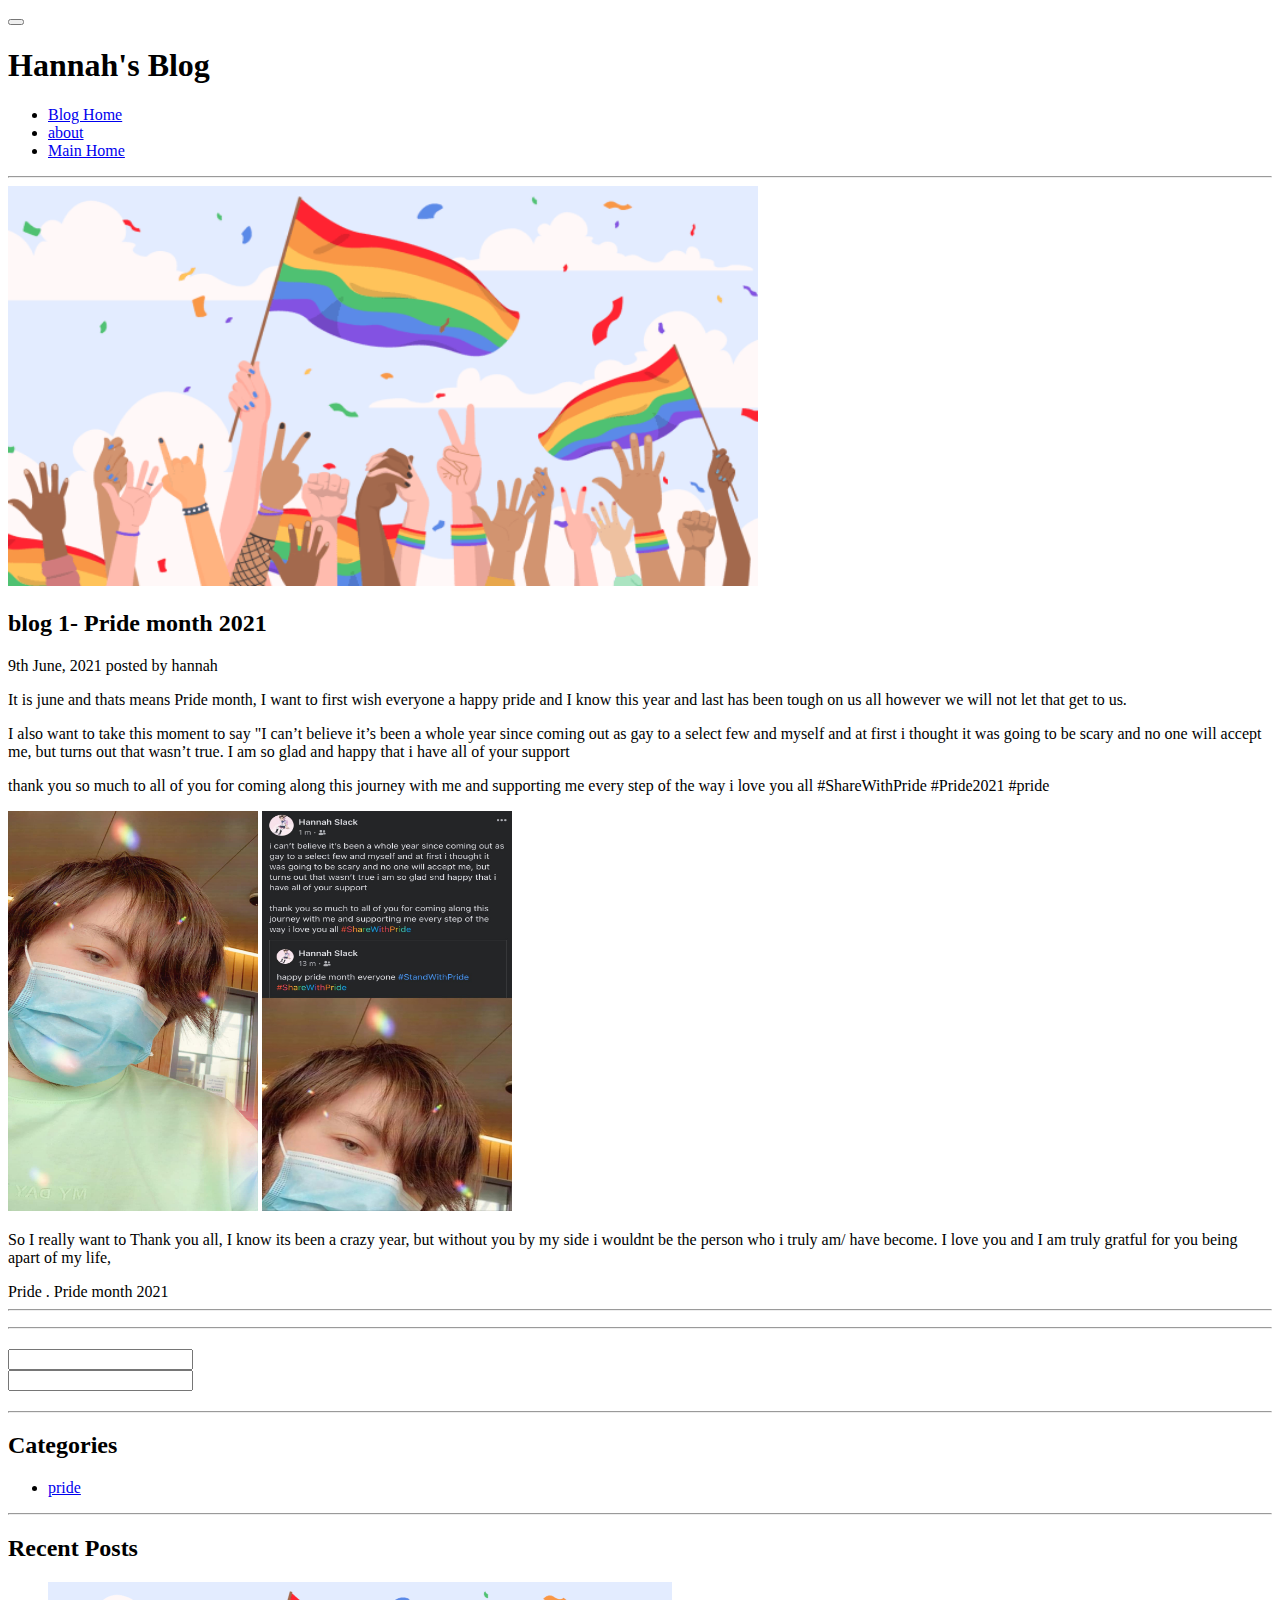
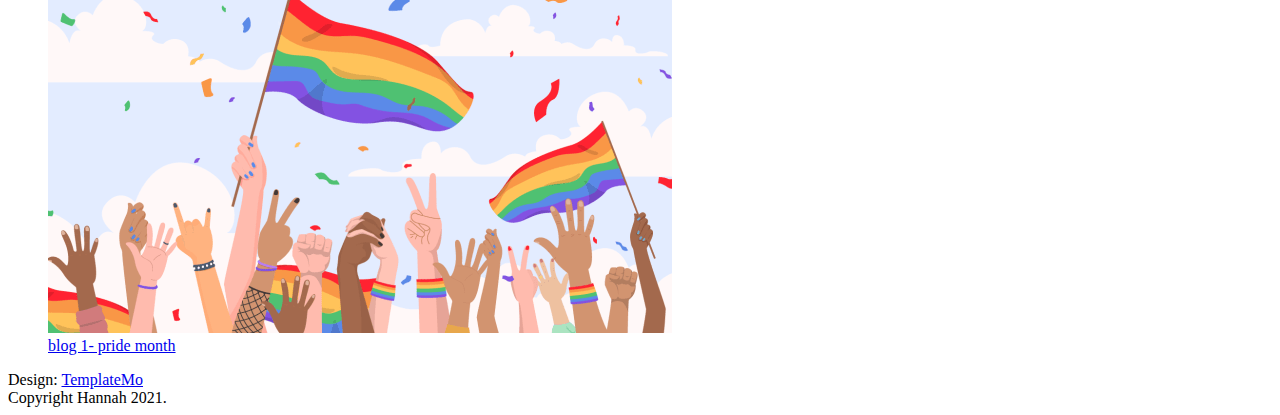
==== post/21/06/09_06_21_pride.html @ 12238849 "updated title tag" ====
<!DOCTYPE html>
<html lang="en">
<head>
	<meta charset="UTF-8">
	<meta name="viewport" content="width=device-width, initial-scale=1.0">
	<title>Hannah's Blog</title>
	<link rel="stylesheet" href="fontawesome/css/all.min.css"> <!-- https://fontawesome.com/ -->
	<link href="https://fonts.googleapis.com/css2?family=Source+Sans+Pro&display=swap" rel="stylesheet"> <!-- https://fonts.google.com/ -->
    <link href="../../../css/bootstrap.min.css" rel="stylesheet">
    <link href="../../../css/hannah_blog.css" rel="stylesheet">

</head>
<body>
	<header class="tm-header" id="tm-header">
        <div class="tm-header-wrapper">
            <button class="navbar-toggler" type="button" aria-label="Toggle navigation">
                <i class="fas fa-bars"></i>
            </button>
            <div class="tm-site-header">            
                <h1 class="text-center">Hannah's Blog</h1>
            </div>
            <nav class="tm-nav" id="tm-nav">            
                <ul>
                    <li class="tm-nav-item"><a href="../../../index.html" class="tm-nav-link">
                        <i class="fas fa-home"></i>
                        Blog Home
                    </a></li>
                    <li class="tm-nav-item"><a href="#" class="tm-nav-link">
                        <i class="fas fa-users"></i>
                        about
                    </a></li>
                    <li class="tm-nav-item"><a href="https://new.hannahcodes.co.uk/" class="tm-nav-link">
                        <i class="fas fa-home"></i>
                        Main Home
                    </a></li>
                </ul>
            </nav>
        
        </div>
    </header>
        <main class="tm-main">
           
            <div class="row tm-row">
                <div class="col-12">
                    <hr class="tm-hr-primary tm-mb-55">
                    
                    
                    <img src="/assets/images/blog_img/pride.png" alt="Image"width="750" height="400" class="tm-mb-40">
                </div>
            </div>
            <div class="row tm-row">
                <div class="col-lg-8 tm-post-col">
                    <div class="tm-post-full">                    
                        <div class="mb-4">
                            <h2 class="pt-2 tm-color-primary tm-post-title">blog 1- Pride month 2021</h2>
                            <p class="tm-mb-40">9th June, 2021 posted by hannah</p>
                            <p>
                                It is june and thats means Pride month, I want to first wish everyone a happy pride and 
                                 I know this year and last has been tough on us all however we will not let that get to us. </p>
                            <p>
                                I also want to take this moment to say "I can’t believe it’s been a whole year since coming out as gay to a select few and myself and at first i thought it was going to be scary and no one will accept me, but turns out that wasn’t true. I am so glad and happy that i have all of your support
                            </p>
                            <p>
                                thank you so much to all of you for coming along this journey with me and supporting me every step of the way i love you all #ShareWithPride #Pride2021 #pride
                            </p>

                            <img src="/assets/images/blog_img/me.jpg" alt="Image"width="250" height="400" class="tm-mb-40">
                            <img src="/assets/images/blog_img/IMG_3665.jpeg" alt="Image"width="250" height="400" class="tm-mb-40">
                            <p>
                                So I really want to Thank you all, I know its been a crazy year, but without you by my side i wouldnt be the person who i truly am/ have become.

                                I love you and I am truly gratful for you being apart of my life,
                            </p>
                            <span class="d-block text-right tm-color-primary">Pride . Pride month 2021</span>
                        </div>
                        
                        <!-- Comments -->
                            <hr class="tm-hr-primary tm-mb-45">
                            <div class="tm-comment tm-mb-45">
                                <figure class="tm-comment-figure">
                                
                                </figure>
                                <div>
                                    </p>
                                    <div class="d-flex justify-content-between">
                                        
                                    </div>                                                 
                                </div>                                
                            </div>
                            <div class="tm-comment-reply tm-mb-45">
                                <hr>
                                <div class="tm-comment">
                                    
                                </div>                                
                                
                            </div>
                            <form action="" class="mb-5 tm-comment-form">
                                <h2 class="tm-color-primary tm-post-title mb-4"></h2>
                                <div class="mb-4">
                                    <input class="form-control" name="name" type="text">
                                </div>
                                <div class="mb-4">
                                    <input class="form-control" name="email" type="text">
                                </div><div>
                            <h2
                                <div class="mb-4">
                        </div>
                    </div>
                </div>
                <aside class="col-lg-4 tm-aside-col">
                    <div class="tm-post-sidebar">
                        <hr class="mb-3 tm-hr-primary">
                        <h2 class="mb-4 tm-post-title tm-color-primary">Categories</h2>
                        <ul class="tm-mb-75 pl-5 tm-category-list">
                            <li><a href="#" class="tm-color-primary">pride</a></li>
                        </ul>
                        <hr class="mb-3 tm-hr-primary">
                        <h2 class="tm-mb-40 tm-post-title tm-color-primary">Recent Posts</h2>
                        <a href="#" class="d-block tm-mb-40">
                            <figure>
                                <img src="../../../assets/images/blog_img/pride.png" alt="Image" class="mb-3 img-fluid">
                                <figcaption class="tm-color-primary">blog 1- pride month</figcaption>
                            </figure>
                        </a>
                        <a href="#" class="d-block tm-mb-40">
                            
                        </a>
                        <a href="#" class="d-block tm-mb-40">
                           
                        </a>
                    </div>                    
                </aside>
            </div>
            <footer class="row tm-row">
                <div class="col-md-6 col-12 tm-color-gray">
                    Design: <a rel="nofollow" target="_parent" href="https://templatemo.com" class="tm-external-link">TemplateMo</a>
                </div>
                <div class="col-md-6 col-12 tm-color-gray tm-copyright">
                    Copyright Hannah 2021.
                </div>
            </footer>
        </main>
    </div>
    <script src="js/jquery.min.js"></script>
    <script src="js/templatemo-script.js"></script>
</body>
</html>
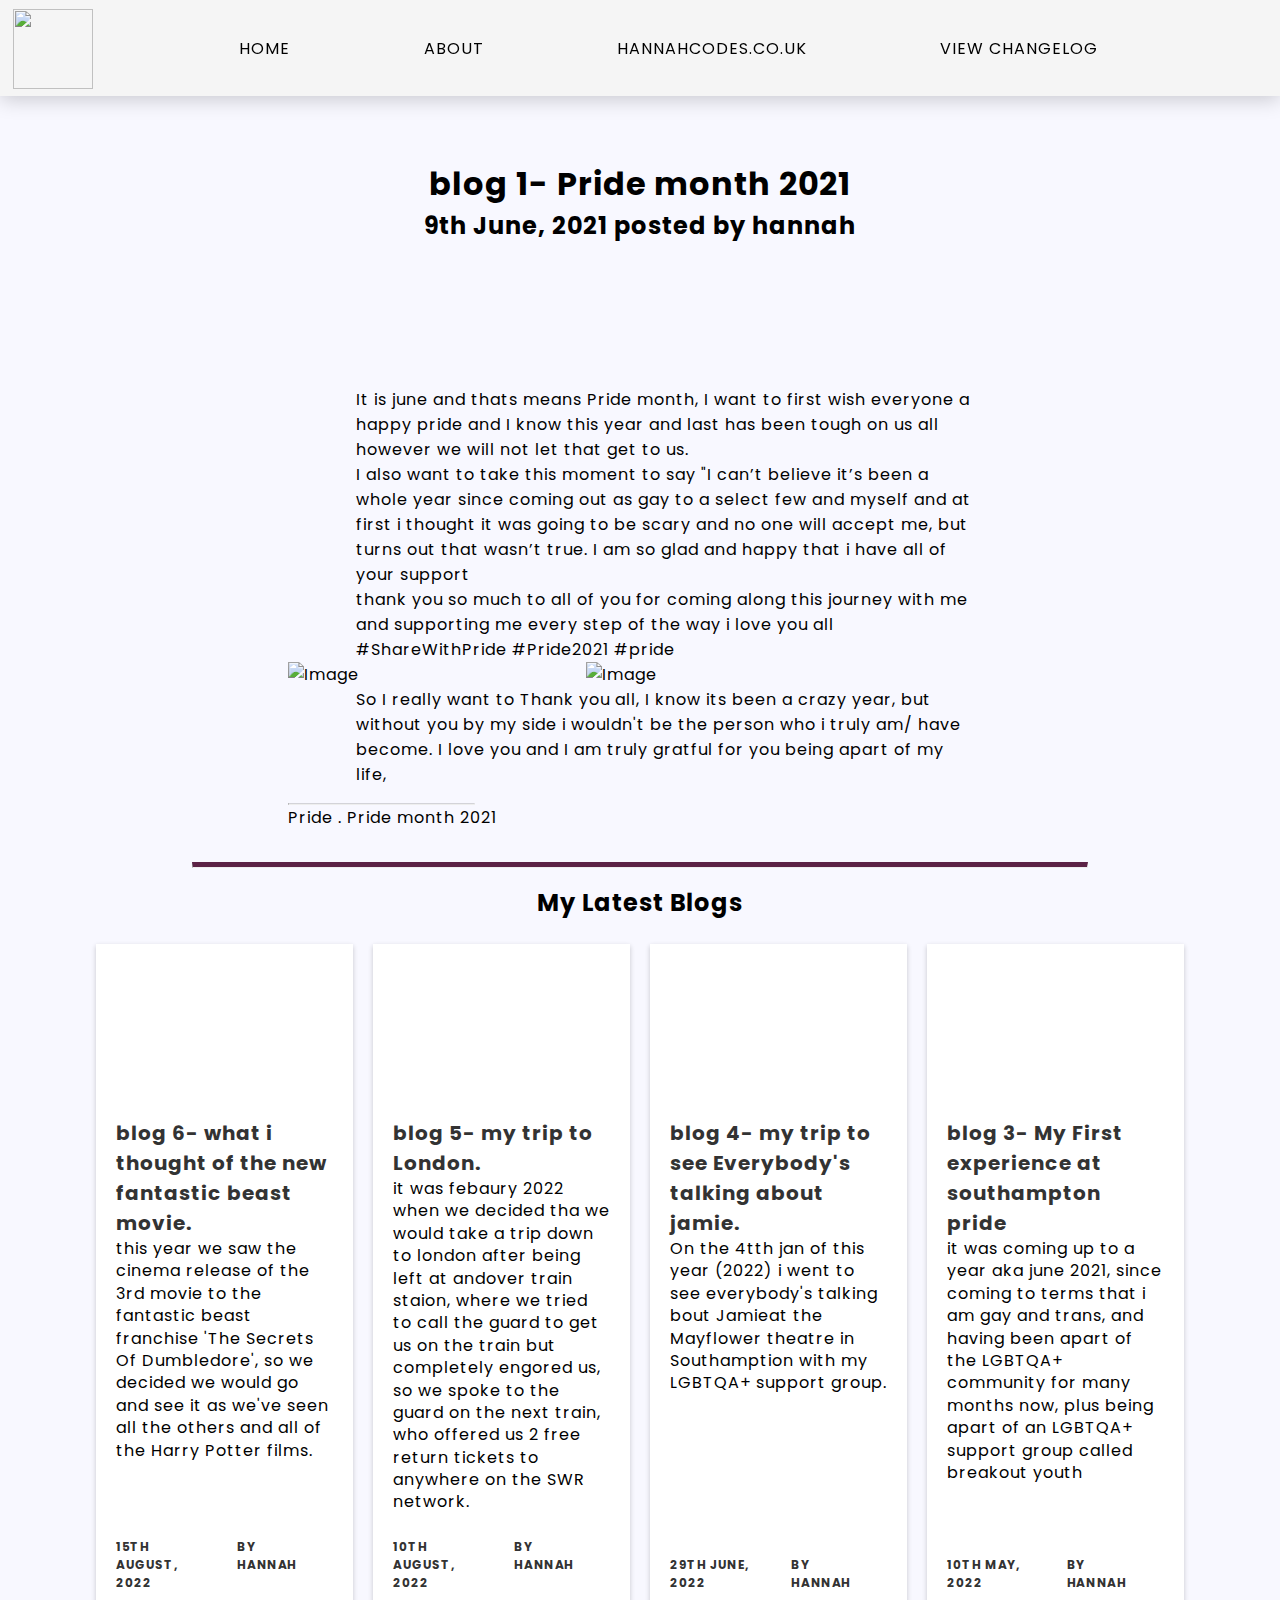
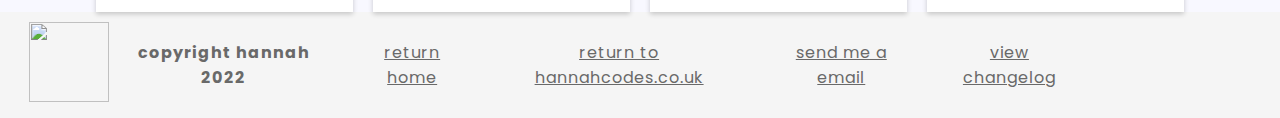
==== commit 2ed120de: "updated some header code on bloga pages/post" ====
--- a/post/21/06/09_06_21_pride.html
+++ b/post/21/06/09_06_21_pride.html
@@ -2,146 +2,151 @@
 <html lang="en">
 <head>
 	<meta charset="UTF-8">
+    <meta name="twitter:card" content="summary">
+    <meta property="og:title" content="Hannah's Blog: blog 1- Pride month 2021">
+    <meta property="og:description" content="  It is june and thats means Pride month, I want to first wish everyone a happy pride and 
+    I know this year and last has been tough on us all however we will not let that get to us. ">
+    <meta property="og:image" content="https://blog.hannahcodes.co.uk/assets/images/blogs/pride.png">
+    <meta property="og:url" content="https://blog.hannahcodes.co.uk/post/21/06/09_06_21_pride.html">
 	<meta name="viewport" content="width=device-width, initial-scale=1.0">
-	<title>Hannah's Blog</title>
-	<link rel="stylesheet" href="fontawesome/css/all.min.css"> <!-- https://fontawesome.com/ -->
-	<link href="https://fonts.googleapis.com/css2?family=Source+Sans+Pro&display=swap" rel="stylesheet"> <!-- https://fonts.google.com/ -->
-    <link href="../../../css/bootstrap.min.css" rel="stylesheet">
-    <link href="../../../css/hannah_blog.css" rel="stylesheet">
+	<title>Hannah's Blog: blog 1- Pride month 2021</title>
+	<link rel="stylesheet" href="/assets/fontawesome/css/all.min.css"> <!-- https://fontawesome.com/ -->
+	<link href="https://fonts.googleapis.com/css2?family=Poppins:wght@400;600;700&display=swap" 
+rel="stylesheet">
+<!--<link href="/assets/css/bootstrap.min.css" rel="stylesheet"> -->
+<link href="/assets/css/main.css" rel="stylesheet">
+    <link rel="icon" href="/assets/images/home_pics/hc-with-bg-v2.ico" />
 
 </head>
 <body>
-	<header class="tm-header" id="tm-header">
-        <div class="tm-header-wrapper">
-            <button class="navbar-toggler" type="button" aria-label="Toggle navigation">
-                <i class="fas fa-bars"></i>
-            </button>
-            <div class="tm-site-header">            
-                <h1 class="text-center">Hannah's Blog</h1>
-            </div>
-            <nav class="tm-nav" id="tm-nav">            
-                <ul>
-                    <li class="tm-nav-item"><a href="../../../index.html" class="tm-nav-link">
-                        <i class="fas fa-home"></i>
-                        Blog Home
-                    </a></li>
-                    <li class="tm-nav-item"><a href="#" class="tm-nav-link">
-                        <i class="fas fa-users"></i>
-                        about
-                    </a></li>
-                    <li class="tm-nav-item"><a href="https://new.hannahcodes.co.uk/" class="tm-nav-link">
-                        <i class="fas fa-home"></i>
-                        Main Home
-                    </a></li>
-                </ul>
-            </nav>
-        
-        </div>
-    </header>
-        <main class="tm-main">
-           
-            <div class="row tm-row">
-                <div class="col-12">
-                    <hr class="tm-hr-primary tm-mb-55">
-                    
-                    
-                    <img src="/assets/images/blog_img/pride.png" alt="Image"width="750" height="400" class="tm-mb-40">
-                </div>
-            </div>
-            <div class="row tm-row">
-                <div class="col-lg-8 tm-post-col">
-                    <div class="tm-post-full">                    
-                        <div class="mb-4">
-                            <h2 class="pt-2 tm-color-primary tm-post-title">blog 1- Pride month 2021</h2>
-                            <p class="tm-mb-40">9th June, 2021 posted by hannah</p>
-                            <p>
+    <nav>
+        <div class="logo">
+          <picture>
+            <source srcset="/assets/images/home_pics/hc-without-bg-v2.PNG" media="(prefers-color-scheme: dark)">
+            <img src="/assets/images/home_pics/light-hc-without-bg-v2.png">
+          </picture>
+      </div>
+          <div class="hamburger">
+              <div class="line1"></div>
+              <div class="line2"></div>
+              <div class="line3"></div>
+          </div>
+          <ul class="nav-links">
+            <li><a href="/index.html">Home</a></li>
+            <li><a href="#">About</a></li>
+          <li><a href="https://hannahcodes.co.uk">hannahcodes.co.uk</a></li>
+            <li><a href="https://changelog.hannahcodes.co.uk/hannahcodes/blogs/changelog.html">view changelog</a></li>
+          </ul>
+      </nav>
+      <img
+      class="blog_bg"
+       alt=""
+       src="/assets/images/blogs/pride.png"
+        draggable="false"
+        />
+          <h1 class="blog_h1"> blog 1- Pride month 2021</h1>
+          <h2 class="blog_welcome_text"> 9th June, 2021 posted by hannah</h2>
+        <main class="blog_post_main">
+                            <p class="blog_post_p">
                                 It is june and thats means Pride month, I want to first wish everyone a happy pride and 
                                  I know this year and last has been tough on us all however we will not let that get to us. </p>
-                            <p>
+                            <p class="blog_post_p">
                                 I also want to take this moment to say "I can’t believe it’s been a whole year since coming out as gay to a select few and myself and at first i thought it was going to be scary and no one will accept me, but turns out that wasn’t true. I am so glad and happy that i have all of your support
                             </p>
-                            <p>
+                            <p class="blog_post_p">
                                 thank you so much to all of you for coming along this journey with me and supporting me every step of the way i love you all #ShareWithPride #Pride2021 #pride
                             </p>
-
-                            <img src="/assets/images/blog_img/me.jpg" alt="Image"width="250" height="400" class="tm-mb-40">
-                            <img src="/assets/images/blog_img/IMG_3665.jpeg" alt="Image"width="250" height="400" class="tm-mb-40">
-                            <p>
-                                So I really want to Thank you all, I know its been a crazy year, but without you by my side i wouldnt be the person who i truly am/ have become.
+                            <div class="blog_post_img_placement">
+                            <img src="/assets/images/blogs/me.jpg" alt="Image" class="blog_post_img">
+                            <img src="/assets/images/blogs/IMG_3665.jpeg" alt="Image"class="blog_post_img">
+                            </div>
+                            <p class="blog_post_p">
+                                So I really want to Thank you all, I know its been a crazy year, but without you by my side i wouldn't be the person who i truly am/ have become.
 
                                 I love you and I am truly gratful for you being apart of my life,
                             </p>
-                            <span class="d-block text-right tm-color-primary">Pride . Pride month 2021</span>
-                        </div>
-                        
-                        <!-- Comments -->
-                            <hr class="tm-hr-primary tm-mb-45">
-                            <div class="tm-comment tm-mb-45">
-                                <figure class="tm-comment-figure">
-                                
-                                </figure>
-                                <div>
-                                    </p>
-                                    <div class="d-flex justify-content-between">
-                                        
-                                    </div>                                                 
-                                </div>                                
-                            </div>
-                            <div class="tm-comment-reply tm-mb-45">
-                                <hr>
-                                <div class="tm-comment">
-                                    
-                                </div>                                
-                                
-                            </div>
-                            <form action="" class="mb-5 tm-comment-form">
-                                <h2 class="tm-color-primary tm-post-title mb-4"></h2>
-                                <div class="mb-4">
-                                    <input class="form-control" name="name" type="text">
-                                </div>
-                                <div class="mb-4">
-                                    <input class="form-control" name="email" type="text">
-                                </div><div>
-                            <h2
-                                <div class="mb-4">
-                        </div>
-                    </div>
-                </div>
-                <aside class="col-lg-4 tm-aside-col">
-                    <div class="tm-post-sidebar">
-                        <hr class="mb-3 tm-hr-primary">
-                        <h2 class="mb-4 tm-post-title tm-color-primary">Categories</h2>
-                        <ul class="tm-mb-75 pl-5 tm-category-list">
-                            <li><a href="#" class="tm-color-primary">pride</a></li>
-                        </ul>
-                        <hr class="mb-3 tm-hr-primary">
-                        <h2 class="tm-mb-40 tm-post-title tm-color-primary">Recent Posts</h2>
-                        <a href="#" class="d-block tm-mb-40">
-                            <figure>
-                                <img src="../../../assets/images/blog_img/pride.png" alt="Image" class="mb-3 img-fluid">
-                                <figcaption class="tm-color-primary">blog 1- pride month</figcaption>
-                            </figure>
-                        </a>
-                        <a href="#" class="d-block tm-mb-40">
                             
-                        </a>
-                        <a href="#" class="d-block tm-mb-40">
-                           
-                        </a>
-                    </div>                    
-                </aside>
+                            <div class="blog_span_hr_border">
+                              <hr class="blog_span_hr">
+                              <span class="blog_color_primary">Pride . Pride month 2021</span>
+                              </div>
+            
+                    
+                
+        </main>
+        <div class="blog_card_bg">
+        <hr class="blog_hr_secondary">
+        <h2 class="h2">My Latest Blogs </h2>
+      <div class="band">
+        <div class="item-7">
+          <a href="/post/22/08/15_08_22_what_i_thought_of_the_new_fantastic_beast_movie.html" class="blog_card">
+            <div class="thumb" style="background-image: url(/assets/images/blogs/fantastic-beast-3-the-secrets-of-dumbledore.jpg);"></div>
+            <article>
+              <h1>blog 6- what i thought of the new fantastic beast movie.</h1>
+              <p>this year we saw the cinema release of the 3rd movie to the fantastic beast franchise 'The Secrets Of Dumbledore', so we decided we would go and see it as we've seen all the others and all of the Harry Potter films.</p>
+              <div class="span_flex">
+              <span>15th august, 2022</span>
+              <span>by hannah</span>
+              </div>
+            </article>
+          </a>
+        </div>
+        <div class="item-7">
+          <a href="/post/22/08/10_08_22_my_trip_to_London.html" class="blog_card">
+            <div class="thumb" style="background-image: url(/assets/images/blogs/IMG_5115.jpeg);"></div>
+            <article>
+              <h1>blog 5- my trip to London.</h1>
+              <p>it was febaury 2022 when we decided tha we would take a  trip down to london after being left at andover train staion, where we tried to call the guard to get us on the train but completely engored us, so we spoke to the guard on the next train, who offered us 2 free return tickets to anywhere on the SWR network.</p>
+              <div class="span_flex">
+              <span>10th august, 2022</span>
+              <span>by hannah</span>
+              </div>
+            </article>
+          </a>
+        </div>
+        <div class="item-5">
+          <a href="/post/22/06/29_06_22_my_trip_to_see__Everybody_s_talking_about_jamie.html" class="blog_card">
+            <div class="thumb" style="background-image: url(/assets/images/blogs/IMG_5014.JPG);"></div>
+            <article>
+                <h1>blog 4- my trip to see Everybody's talking about jamie.</h1>
+                <p> On the 4tth jan of this year (2022) i went to see everybody's talking bout Jamieat the Mayflower theatre in Southamption with my LGBTQA+ support group. </p>
+                <div class="span_flex">
+                  <span>29th June, 2022</span>
+                  <span>by hannah</span>
+                  </div>
+            </article>
+          </a>
+        </div>
+        <div class="item-6">
+          <a href="/post/22/05/10_05_22_my_first_experience_at_southampton_pride.html" class="blog_card">
+            <div class="thumb" style="background-image: url(/assets/images/blogs/IMG_5276.JPG);"></div>
+            <article>
+              <h1>blog 3- My First experience at southampton pride</h1>
+              <p>it was coming up to a year aka june 2021, since coming to terms that i am gay and trans, and having been apart of the LGBTQA+ community for many months now, plus being apart of an LGBTQA+ support group called breakout youth </p>
+              <div class="span_flex">
+              <span>10th May, 2022</span>
+              <span>by hannah</span>
+              </div>
+            </article>
+          </a>
+        </div>
+      </div>
+        </div>
+        <footer> <div class="footer_display">
+            <div class="footer_logo">
+                <picture>
+                    <source srcset="/assets/images/home_pics/hc-without-bg-v2.PNG" media="(prefers-color-scheme: dark)">
+                    <img src="/assets/images/home_pics/light-hc-without-bg-v2.png">
+                  </picture>
             </div>
-            <footer class="row tm-row">
-                <div class="col-md-6 col-12 tm-color-gray">
-                    Design: <a rel="nofollow" target="_parent" href="https://templatemo.com" class="tm-external-link">TemplateMo</a>
-                </div>
-                <div class="col-md-6 col-12 tm-color-gray tm-copyright">
-                    Copyright Hannah 2021.
-                </div>
-            </footer>
-        </main>
-    </div>
-    <script src="js/jquery.min.js"></script>
-    <script src="js/templatemo-script.js"></script>
+            <p class="desktop">copyright hannah 2022</p>
+            <a href="/index.html">return home</a>
+            <a href="https://hannahcodes.co.uk">return to hannahcodes.co.uk</a>
+            <a href="mailto:hannah@hannahcodes.co.uk">send me a email</a>
+            <a href="https://changelog.hannahcodes.co.uk/hannahcodes/blogs/changelog.html">view changelog</a>
+            <p class="mobile">copyright hannah 2022</p>
+        </div>
+        </footer>
+        <script src="/assets/js/nav.js"></script>
 </body>
 </html>--- a/assets/css/main.css
+++ b/assets/css/main.css
@@ -0,0 +1,1181 @@
+/*
+       ------------contents-----------
+1. general styling 
+2. nav styling
+3. index.html styling 
+    -about me section styling
+    -project section styling
+    -blog section styling
+    friend section/ friend icon styling
+4. about.html styling 
+    -about me section styling
+    -hobbies and interest styling
+    -education history styling
+    -employment history styling
+5. project.html styling
+    -hannah codes section styling
+    -hannah plays section styling
+    - other section styling
+    -project card styling
+6. blog.html styling
+7. footer styling
+8. header image styling
+9. 404.html styling
+10. terms.html styling
+*/
+/*-----------1:general styling----------*/
+* {
+  margin: 0;
+  padding: 0;
+  font-family: "poppins", sans-serif;
+  letter-spacing: 1px;
+  box-sizing: border-box;
+  scroll-behavior: smooth;
+}
+
+:root {
+  /*light mode colours*/
+  --light-hamburger-icon-colour: black;
+  --light-body-bg-colour: #F8F8FF;
+  --light-hover-active-colour: #5c2246;
+  --light-nav-footer-bg-colour: #F5F5F5;
+  --light-nav-text-colour: black;
+  --light-svg-fill-colour: black;
+  --light-section-1-bg-colour: #cfcaca;
+  --light-section-2-bg-colour: #adafb8;
+  --light-section-3-bg-colour: #c7c7c7;
+  --light-section-4-bg-colour: #c0bcbc;
+  --light-sorce-code-svg-fill-colour: #5a5c5e;
+  --light-card-bg-colour: white;
+  --light-card-title-span-colour: #333;
+  --light-card-box-shadow-colour: rgba(0,0,0,0.2);
+  --light-card-box-shadow-hover-colour: #5c2246;
+  --light-top-border-colour: #5c2246;
+  /*dark mode colours*/
+  --hover-active-colour: #F2C7E2;
+  --svg-fill-colour: #fff;
+  --sorce-code-svg-fill-colour: hsl(214, 7%, 47%);
+  --section-1-bg-colour: #121212;
+  --section-2-bg-colour: #18191c;
+  --section-3-bg-colour: #0f1012;
+  --section-4-bg-colour: #111114;
+  --body-bg-colour: #121212;
+  --nav-footer-bg-colour: #131418;
+  --nav-text-colour: #f2f5f7;
+  --hamburger-icon-colour: #f2f5f7;
+  --card-bg-colour: #262626;
+  --card-title-span-colour: rgb(255, 251, 251);
+  --card-box-shadow-colour: rgba(139,138,138,0.2);
+  --card-box-shadow-hover-colour: #f2c7e2;
+  --top-border-colour: #F2C7E2;
+  --footer-link-colour: dimgrey;
+  --blog-span-hr-colour: rgba(105, 105, 105, 0.26);
+}
+
+body {
+  overflow-x: hidden;
+  background-color: var(--light-body-bg-colour);
+}
+@media (prefers-color-scheme: dark) {
+  body {
+    background-color: var(--body-bg-colour);
+  }
+}
+
+a {
+  color: var(--light-nav-text-colour);
+}
+a:hover {
+  color: var(--light-hover-active-colour);
+}
+@media (prefers-color-scheme: dark) {
+  a {
+    color: var(--nav-text-colour);
+  }
+  a:hover {
+    color: var(--hover-active-colour);
+  }
+}
+
+/*----------2:nav styling-------*/
+nav {
+  height: 6rem;
+  width: 100vw;
+  background-color: var(--light-nav-footer-bg-colour);
+  color: var(--light-nav-text-colour);
+  box-shadow: 0 3px 20px rgba(0, 0, 0, 0.2);
+  display: flex;
+  position: fixed;
+  z-index: 10;
+  /*Styling logo*/
+  /*Styling Links*/
+  /*Styling Hamburger Icon*/
+}
+@media screen and (max-width: 800px) {
+  nav {
+    position: fixed;
+    z-index: 3;
+  }
+}
+@media (prefers-color-scheme: dark) {
+  nav {
+    background-color: var(--nav-footer-bg-colour);
+    color: var(--nav-text-colour);
+  }
+}
+nav .logo {
+  padding: 1vh 1vw;
+  margin-top: auto;
+  margin-bottom: auto;
+  margin-left: 0;
+  margin-right: 0;
+  text-align: center;
+}
+nav .logo img {
+  height: 5rem;
+  width: 5rem;
+}
+@media screen and (max-width: 800px) {
+  nav .logo {
+    padding: 1vh 1vw;
+    margin-top: auto;
+    margin-bottom: auto;
+    margin-left: 0;
+    margin-right: 0;
+    text-align: center;
+    padding-left: 1em;
+  }
+}
+nav .nav-links {
+  display: flex;
+  list-style: none;
+  width: 88vw;
+  padding: 0 0.7vw;
+  justify-content: space-evenly;
+  align-items: center;
+  text-transform: uppercase;
+}
+nav .nav-links li a {
+  text-decoration: none;
+  margin: 0 0.7vw;
+  color: var(--light-nav-text-colour);
+}
+nav .nav-links li a:hover {
+  color: var(--light-hover-active-colour);
+}
+nav .nav-links li a::before {
+  content: "";
+  display: block;
+  height: 3px;
+  width: 0%;
+  background-color: var(--light-hover-active-colour);
+  position: absolute;
+  transition: all ease-in-out 250ms;
+  margin: 0 0 0 10%;
+}
+nav .nav-links li a:hover:before {
+  width: 80%;
+}
+nav .nav-links li .active {
+  color: var(--light-hover-active-colour);
+  font-weight: bold;
+}
+nav .nav-links li {
+  position: relative;
+}
+@media screen and (max-width: 800px) {
+  nav .nav-links {
+    position: fixed;
+    background: var(--light-nav-footer-bg-colour);
+    height: 100vh;
+    width: 100%;
+    flex-direction: column;
+    clip-path: circle(50px at 90% -20%);
+    -webkit-clip-path: circle(50px at 90% -10%);
+    transition: all 1s ease-out;
+    pointer-events: none;
+    /*Animating Hamburger Icon on Click*/
+  }
+  nav .nav-links.open {
+    clip-path: circle(1000px at 90% -10%);
+    -webkit-clip-path: circle(1000px at 90% -10%);
+    pointer-events: all;
+  }
+  nav .nav-linksli {
+    opacity: 0;
+  }
+  nav .nav-linksli:nth-child(1) {
+    transition: all 0.5s ease 0.2s;
+  }
+  nav .nav-linksli:nth-child(2) {
+    transition: all 0.5s ease 0.4s;
+  }
+  nav .nav-linksli:nth-child(3) {
+    transition: all 0.5s ease 0.6s;
+  }
+  nav .nav-linksli:nth-child(4) {
+    transition: all 0.5s ease 0.7s;
+  }
+  nav .nav-linksli:nth-child(5) {
+    transition: all 0.5s ease 0.8s;
+  }
+  nav .nav-linksli:nth-child(6) {
+    transition: all 0.5s ease 0.9s;
+    margin: 0;
+  }
+  nav .nav-linksli:nth-child(7) {
+    transition: all 0.5s ease 1s;
+    margin: 0;
+  }
+  nav .nav-linksli.fade {
+    opacity: 1;
+  }
+}
+@media (prefers-color-scheme: dark) {
+  nav .nav-links {
+    background: var(--nav-footer-bg-colour);
+  }
+  nav .nav-links li a {
+    color: var(--nav-text-colour);
+  }
+  nav .nav-links li a:hover {
+    color: var(--hover-active-colour);
+  }
+  nav .nav-links li a:before {
+    background-color: var(--hover-active-colour);
+  }
+  nav .nav-links li .active {
+    color: var(--hover-active-colour);
+  }
+}
+nav .hamburger {
+  display: none;
+}
+nav .hamburger div {
+  width: 30px;
+  height: 3px;
+  background: var(--light-hamburger-icon-colour);
+  margin: 5px;
+  transition: all 0.3s ease;
+}
+@media screen and (max-width: 800px) {
+  nav .hamburger {
+    display: block;
+    position: absolute;
+    cursor: pointer;
+    right: 5%;
+    top: 50%;
+    transform: translate(-5%, -50%);
+    z-index: 2;
+    transition: all 0.7s ease;
+  }
+}
+@media (prefers-color-scheme: dark) {
+  nav .hamburger div {
+    background: var(--hamburger-icon-colour);
+  }
+}
+@media screen and (max-width: 800px) {
+  nav .toggle .line1 {
+    transform: rotate(-45deg) translate(-5px, 6px);
+  }
+  nav .toggle .line2 {
+    transition: all 0.7s ease;
+    width: 0;
+  }
+  nav .toggle .line3 {
+    transform: rotate(45deg) translate(-5px, -6px);
+  }
+}
+
+.dropdown-links {
+  margin-bottom: 1em;
+}
+@media screen and (max-width: 800px) {
+  .dropdown-links {
+    display: none;
+    opacity: 0;
+  }
+}
+
+.desktop_display_only {
+  display: inline-block;
+}
+@media screen and (max-width: 800px) {
+  .desktop_display_only {
+    display: none;
+    opacity: 0%;
+  }
+}
+
+.mobile_only {
+  display: none;
+  opacity: 0;
+}
+@media screen and (max-width: 800px) {
+  .mobile_only {
+    display: block;
+    opacity: 1;
+  }
+}
+
+.dropdown {
+  position: relative;
+  display: inline-block;
+}
+@media screen and (max-width: 800px) {
+  .dropdown {
+    display: none;
+    opacity: 0;
+  }
+}
+
+.dropdown_text {
+  font-weight: bold;
+  padding-bottom: 0.5em;
+}
+@media screen and (max-width: 800px) {
+  .dropdown_text {
+    display: none;
+    opacity: 0;
+  }
+}
+
+.dropdown_mobile_text {
+  opacity: 0;
+  display: none;
+}
+@media screen and (max-width: 800px) {
+  .dropdown_mobile_text {
+    font-weight: bold;
+    padding-bottom: 0.5em;
+    opacity: 1;
+    display: block;
+  }
+}
+
+.dropdown-content {
+  display: none;
+  position: absolute;
+  background-color: var(--light-nav-footer-bg-colour);
+  min-width: 160px;
+  box-shadow: 0px 8px 16px 0px rgba(0, 0, 0, 0.2);
+  padding: 12px 16px;
+  left: -3.5em;
+  z-index: 1;
+}
+@media screen and (max-width: 800px) {
+  .dropdown-content {
+    display: none;
+    opacity: 0;
+    z-index: -9;
+  }
+}
+@media (prefers-color-scheme: dark) {
+  .dropdown-content {
+    background-color: var(--nav-footer-bg-colour);
+  }
+}
+
+.dropdown:hover .dropdown-content {
+  display: block;
+  margin: auto;
+  text-align: center;
+  padding-bottom: 1em;
+}
+@media screen and (max-width: 800px) {
+  .dropdown:hover .dropdown-content {
+    display: none;
+    opacity: 0;
+  }
+}
+
+/*-----------3:index.html styling---------*/
+.blog_h1 {
+  padding-top: 5em;
+  margin: auto;
+  text-align: center;
+  color: var(--light-nav-text-colour);
+}
+@media screen and (max-width: 800px) {
+  .blog_h1 {
+    padding-top: 7em;
+    font-size: 1.25em;
+    padding-left: 2em;
+    padding-right: 2em;
+  }
+}
+@media (prefers-color-scheme: dark) {
+  .blog_h1 {
+    color: var(--nav-text-colour);
+  }
+}
+
+.blog_welcome_text {
+  margin: auto;
+  text-align: center;
+  padding-bottom: 2em;
+  color: var(--light-nav-text-colour);
+}
+@media screen and (max-width: 800px) {
+  .blog_welcome_text {
+    font-size: 1.25em;
+    padding-left: 2em;
+    padding-right: 2em;
+  }
+}
+@media (prefers-color-scheme: dark) {
+  .blog_welcome_text {
+    color: var(--nav-text-colour);
+  }
+}
+
+.blog_page_main {
+  padding-bottom: 0.7em;
+  margin-bottom: 0.7em;
+}
+
+.h1 {
+  margin: auto;
+  text-align: center;
+  padding-top: 4em;
+  padding-bottom: 1em;
+  color: var(--light-nav-text-colour);
+}
+@media (prefers-color-scheme: dark) {
+  .h1 {
+    color: var(--nav-text-colour);
+  }
+}
+
+.band {
+  width: 85%;
+  max-width: 1500px;
+  margin: 0 auto;
+  display: grid;
+  grid-template-columns: 1fr;
+  grid-template-rows: auto;
+  grid-gap: 20px;
+}
+@media screen and (max-width: 800px) {
+  .band {
+    margin-bottom: 1.5em;
+  }
+}
+@media (min-width: 30em) {
+  .band {
+    grid-template-columns: 1fr 1fr;
+  }
+}
+@media (min-width: 60em) {
+  .band {
+    grid-template-columns: repeat(4, 1fr);
+  }
+}
+
+.blog_card {
+  background: var(--light-card-bg-colour);
+  text-decoration: none;
+  color: var(--light-nav-text-colour);
+  box-shadow: 0 2px 5px var(--light-card-box-shadow-colour);
+  display: flex;
+  flex-direction: column;
+  min-height: 100%;
+  position: relative;
+  top: 0;
+  transition: all 0.1s ease-in;
+}
+@media (prefers-color-scheme: dark) {
+  .blog_card {
+    background: var(--card-bg-colour);
+    text-decoration: none;
+    color: var(--nav-text-colour);
+    box-shadow: 0 2px 5px var(--card-box-shadow-colour);
+    display: flex;
+    flex-direction: column;
+    min-height: 100%;
+  }
+}
+@media (prefers-color-scheme: dark) {
+  .blog_card {
+    background-color: var(--card-bg-colour);
+  }
+}
+.blog_card:hover {
+  top: -2px;
+  box-shadow: 0 4px 5px var(--light-card-box-shadow-hover-colour);
+}
+@media (prefers-color-scheme: dark) {
+  .blog_card:hover {
+    box-shadow: 0 4px 5px var(--card-box-shadow-hover-colour);
+  }
+}
+.blog_card article {
+  padding: 20px;
+  flex: 1;
+  display: flex;
+  flex-direction: column;
+  justify-content: space-between;
+}
+.blog_card h1 {
+  font-size: 20px;
+  margin: 0;
+  color: var(--light-card-title-span-colour);
+}
+@media (prefers-color-scheme: dark) {
+  .blog_card h1 {
+    color: var(--card-title-span-colour);
+  }
+}
+.blog_card p {
+  flex: 1;
+  line-height: 1.4;
+}
+.blog_card span {
+  font-size: 12px;
+  font-weight: bold;
+  color: var(--light-card-title-span-colour);
+  text-transform: uppercase;
+  letter-spacing: 0.05em;
+  margin: 2em 0 0 0;
+  padding-right: 3em;
+}
+@media (prefers-color-scheme: dark) {
+  .blog_card span {
+    color: var(--card-title-span-colour);
+  }
+}
+.blog_card .span_flex {
+  display: flex;
+}
+.blog_card .thumb {
+  padding-bottom: 60%;
+  background-size: cover;
+  background-position: center center;
+}
+
+@media (min-width: 60em) {
+  .item-1 {
+    grid-column: 1/span 2;
+  }
+  .item-1 h1 {
+    font-size: 24px;
+  }
+}
+
+/*-----------blog postpage--------*/
+.blog_post_main {
+  padding-top: 2em;
+  margin: auto;
+  align-items: center;
+  background-color: var(--light-body-bg-colour);
+  width: 100%;
+  padding-left: 40em;
+  margin-bottom: 0;
+  padding-bottom: 2em;
+  width: 100%;
+  display: block;
+}
+@media (max-width: 1390px) {
+  .blog_post_main {
+    padding-top: 6em;
+    margin: auto;
+    align-items: center;
+    background-color: var(--light-body-bg-colour);
+    width: 100%;
+    padding-left: 3em;
+  }
+}
+@media (max-width: 991px) {
+  .blog_post_main {
+    padding-top: 1.5em;
+    margin-left: 0;
+    padding: 20px 10px;
+    width: 100%;
+  }
+}
+@media (max-width: 767px) {
+  .blog_post_main {
+    padding: 60px 10px;
+    padding-top: 1.5em;
+  }
+}
+@media (max-width: 709px) {
+  .blog_post_main {
+    padding: 0px 20px;
+    padding-top: 1.5em;
+    padding-bottom: 1em;
+  }
+}
+@media (prefers-color-scheme: dark) {
+  .blog_post_main {
+    background-color: var(--body-bg-colour);
+  }
+}
+
+.blog_post_p {
+  margin-top: 0;
+  margin-bottom: 1rem;
+  max-width: 50%;
+  color: var(--light-nav-text-colour);
+}
+@media (max-width: 1390px) {
+  .blog_post_p {
+    margin: auto;
+    align-items: center;
+    width: 100%;
+  }
+}
+@media (max-width: 991px) {
+  .blog_post_p {
+    margin-top: 0;
+    padding-top: 0;
+    margin-left: 1em;
+    max-width: 100%;
+    margin-bottom: 1rem;
+  }
+}
+@media (prefers-color-scheme: dark) {
+  .blog_post_p {
+    color: var(--nav-text-colour);
+  }
+}
+
+p a {
+  color: var(---light-nav-text-colour);
+}
+p a:hover {
+  color: var(--light-hover-active-colour);
+}
+@media (prefers-color-scheme: dark) {
+  p a a {
+    color: var(--nav-text-colour);
+  }
+  p a a:hover {
+    color: var(--hover-active-colour);
+  }
+}
+
+.blog_card_bg {
+  background-color: var(--light-body-bg-colour);
+  padding-top: 0;
+  margin-top: -1em;
+}
+@media screen and (max-width: 700px) {
+  .blog_card_bg {
+    margin-bottom: 1em;
+    padding-bottom: 1em;
+  }
+}
+@media (prefers-color-scheme: dark) {
+  .blog_card_bg {
+    background-color: var(--body-bg-colour);
+  }
+}
+
+.blog_hr_primary {
+  border-top: 5px solid var(--light-top-border-colour);
+  width: 96%;
+  margin: auto;
+  align-items: center;
+}
+@media (prefers-color-scheme: dark) {
+  .blog_hr_primary {
+    border-top: 5px solid var(--top-border-colour);
+  }
+}
+
+.blog_hr_bg {
+  background-color: var(--light-body-bg-colour);
+}
+@media (prefers-color-scheme: dark) {
+  .blog_hr_bg {
+    background-color: var(--body-bg-colour);
+  }
+}
+
+.blog_hr_secondary {
+  border-top: 5px solid var(--light-top-border-colour);
+  width: 70%;
+  margin: auto;
+  align-items: center;
+  margin-top: 1em;
+}
+@media (prefers-color-scheme: dark) {
+  .blog_hr_secondary {
+    border-top: 5px solid var(--top-border-colour);
+  }
+}
+
+.blog_span_hr {
+  border-top: 1px solid var(--blog-span-hr-colour);
+  max-width: 30%;
+  margin-top: 1em;
+}
+@media (prefers-color-scheme: dark) {
+  .blog_span_hr {
+    border-top: 1px solid var(--blog-span-hr-colour);
+  }
+}
+
+.blog_span_hr_border {
+  flex-wrap: wrap;
+  max-width: 70%;
+}
+.blog_span_hr_border span {
+  flex-wrap: wrap;
+}
+@media (max-width: 1390px) {
+  .blog_span_hr_border {
+    padding-left: 15em;
+  }
+}
+
+.blog_svg {
+  fill: var(--light-svg-fill-colour);
+  width: 2.5em;
+  height: 2.5em;
+  margin-left: 2em;
+  padding: 0;
+  padding-right: auto;
+}
+.blog_svg:hover {
+  fill: var(--light-hover-active-colour);
+}
+@media (prefers-color-scheme: dark) {
+  .blog_svg {
+    fill: var(--svg-fill-colour);
+  }
+  .blog_svg:hover {
+    fill: var(--hover-active-colour);
+  }
+}
+
+.blog_color_primary, span.blog_color_primary {
+  color: var(--light-nav-text-colour);
+}
+@media screen and (max-width: 700px) {
+  .blog_color_primary, span.blog_color_primary {
+    margin-left: 1em;
+  }
+}
+@media (prefers-color-scheme: dark) {
+  .blog_color_primary, span.blog_color_primary {
+    color: var(--nav-text-colour);
+  }
+}
+
+.h2 {
+  margin: auto;
+  text-align: center;
+  padding-top: 0.7em;
+  padding-bottom: 1em;
+  color: var(--light-nav-text-colour);
+}
+@media (prefers-color-scheme: dark) {
+  .h2 {
+    color: var(--nav-text-colour);
+  }
+}
+
+.blog_link_bg {
+  background-color: var(--light-body-bg-colour);
+}
+@media (prefers-color-scheme: dark) {
+  .blog_link_bg {
+    background-color: var(--body-bg-colour);
+  }
+}
+
+.blog_link_placement {
+  display: flex;
+  padding-top: auto;
+  align-items: center;
+  text-align: center;
+  margin-top: 1em;
+}
+
+.blog_links_placement {
+  display: flex;
+}
+
+.blog_post_img_placement {
+  display: flex;
+  margin-right: 4em;
+}
+@media (max-width: 1390px) {
+  .blog_post_img_placement {
+    margin: auto;
+    align-items: center;
+    display: flex;
+    margin-left: 15em;
+  }
+}
+@media screen and (max-width: 800px) {
+  .blog_post_img_placement {
+    margin-left: 1.5em;
+    margin-right: 1.5em;
+  }
+}
+@media (max-width: 709px) {
+  .blog_post_img_placement {
+    display: block;
+  }
+}
+@media (max-width: 480px) {
+  .blog_post_img_placement {
+    display: block;
+  }
+}
+
+.blog_post_img {
+  width: 30%;
+  padding-right: 1em;
+  display: flex;
+}
+@media (max-width: 1390px) {
+  .blog_post_img {
+    align-items: center;
+    display: flex;
+  }
+}
+@media (max-width: 709px) {
+  .blog_post_img {
+    display: block;
+    width: 25%;
+    margin: auto;
+    align-items: center;
+    padding-right: 1em;
+  }
+}
+@media (max-width: 480px) {
+  .blog_post_img {
+    display: block;
+    width: 100%;
+    margin: auto;
+    align-items: center;
+    padding-bottom: 1em;
+    padding-right: 0;
+  }
+}
+
+/*--------7:footer styling------------*/
+footer {
+  background-color: var(--light-nav-footer-bg-colour);
+  padding-left: auto;
+  padding-top: 1px;
+  padding-bottom: 0;
+  margin-bottom: 0;
+  padding-right: auto;
+  width: 100vw;
+  height: auto;
+  margin-left: 0;
+  bottom: 60px;
+  color: var(--footer-link-colour);
+  /*Styling logo*/
+}
+@media screen and (max-width: 800px) {
+  footer {
+    background-color: var(--light-nav-footer-bg-colour);
+    display: grid;
+    padding-left: auto;
+    padding-top: 1px;
+    height: auto;
+    padding: auto;
+    margin: auto;
+    padding-right: auto;
+    width: 100%;
+    margin-left: 0;
+    bottom: 60px;
+    margin-top: -1em;
+    color: var(--footer-link-colour);
+  }
+}
+@media (prefers-color-scheme: dark) {
+  footer {
+    background-color: var(--nav-footer-bg-colour);
+    color: var(--footer-link-colour);
+  }
+}
+@media screen and (prefers-color-scheme: dark) and (max-width: 800px) {
+  footer {
+    background-color: var(--nav-footer-bg-colour);
+    color: var(--footer-link-colour);
+  }
+}
+footer h1 {
+  font-weight: 700;
+  text-align: center;
+}
+footer p.desktop {
+  font-weight: 700;
+  text-align: center;
+}
+@media screen and (max-width: 800px) {
+  footer p.desktop {
+    display: none;
+    opacity: 0;
+  }
+}
+footer p.mobile {
+  font-weight: 700;
+  text-align: center;
+  opacity: 0;
+}
+@media screen and (max-width: 800px) {
+  footer p.mobile {
+    opacity: 1;
+    margin: auto;
+    padding: 1em;
+    margin-top: 1em;
+    margin-bottom: 1em;
+  }
+}
+footer a {
+  margin-left: 2em;
+  float: right;
+  padding-left: 0.2em;
+  padding-right: 0.2em;
+  align-items: center;
+  text-align: center;
+  color: var(--footer-link-colour);
+}
+@media screen and (max-width: 800px) {
+  footer a {
+    padding: 1em;
+    margin-top: -2em;
+    margin: auto;
+  }
+}
+footer .footer_display {
+  display: flex;
+  margin-left: 1em;
+  align-items: center;
+}
+@media screen and (max-width: 800px) {
+  footer .footer_display {
+    display: grid;
+    background-color: var(--light-nav-footer-bg-colour);
+  }
+}
+@media (prefers-color-scheme: dark) {
+  footer .footer_display {
+    background-color: var(--nav-footer-bg-colour);
+  }
+}
+@media screen and (prefers-color-scheme: dark) and (max-width: 800px) {
+  footer .footer_display {
+    display: grid;
+    background-color: var(--nav-footer-bg-colour);
+  }
+}
+footer .footer_logo {
+  padding: 1vh 1vw;
+  margin-top: auto;
+  margin-bottom: auto;
+  margin-left: 0;
+  margin-right: 0;
+}
+footer .footer_logo img {
+  height: 5rem;
+  width: 5rem;
+}
+@media screen and (max-width: 800px) {
+  footer .footer_logo {
+    margin: auto;
+    align-items: center;
+    padding: 0%;
+  }
+}
+
+/*--------8:header image styliing--------*/
+img.bg {
+  /* Set rules to fill background */
+  min-height: 100%;
+  min-width: 1920px;
+  opacity: 70%;
+  z-index: -10;
+  /* Set up proportionate scaling */
+  width: 100%;
+  height: auto;
+  /* Set up positioning */
+  position: fixed;
+  background-position: center center;
+  top: -10;
+  left: 0;
+}
+@media screen and (max-width: 1024px) {
+  img.bg {
+    /* Specific to this particular image */
+    left: 50%;
+    margin-left: -512px; /* 50% */
+  }
+}
+
+img.blog_bg {
+  /* Set rules to fill background */
+  min-height: 20%;
+  min-width: 1920px;
+  opacity: 70%;
+  z-index: -10;
+  /* Set up proportionate scaling */
+  width: 100%;
+  height: auto;
+  /* Set up positioning */
+  position: fixed;
+  top: -70%;
+  left: 0;
+}
+@media screen and (max-width: 1024px) {
+  img.blog_bg {
+    /* Specific to this particular image */
+    left: 50%;
+    margin-left: -512px; /* 50% */
+  }
+}
+
+img.blog_post_3_bg {
+  /* Set rules to fill background */
+  min-height: 20%;
+  min-width: 1920px;
+  opacity: 70%;
+  z-index: -10;
+  /* Set up proportionate scaling */
+  width: 100%;
+  height: auto;
+  /* Set up positioning */
+  position: fixed;
+  top: -10%;
+  left: 0;
+}
+@media screen and (max-width: 1024px) {
+  img.blog_post_3_bg {
+    /* Specific to this particular image */
+    left: 50%;
+    margin-left: -512px; /* 50% */
+  }
+}
+
+img.blog_post_4_bg {
+  /* Set rules to fill background */
+  min-height: 20%;
+  min-width: 1920px;
+  opacity: 70%;
+  z-index: -10;
+  /* Set up proportionate scaling */
+  width: 100%;
+  height: auto;
+  /* Set up positioning */
+  position: fixed;
+  top: -130%;
+  left: 0;
+}
+@media screen and (max-width: 1024px) {
+  img.blog_post_4_bg {
+    /* Specific to this particular image */
+    left: 50%;
+    margin-left: -512px; /* 50% */
+  }
+}
+
+img.blog_post_6_bg {
+  /* Set rules to fill background */
+  min-height: 20%;
+  min-width: 1920px;
+  opacity: 70%;
+  z-index: -10;
+  /* Set up proportionate scaling */
+  width: 100%;
+  height: auto;
+  /* Set up positioning */
+  position: fixed;
+  top: -20%;
+  left: 0;
+}
+@media screen and (max-width: 1024px) {
+  img.blog_post_6_bg {
+    /* Specific to this particular image */
+    left: 50%;
+    margin-left: -512px; /* 50% */
+  }
+}
+
+img.blog_post_7_bg {
+  /* Set rules to fill background */
+  min-height: 40%;
+  min-width: 1920px;
+  opacity: 70%;
+  z-index: -10;
+  /* Set up proportionate scaling */
+  width: 100%;
+  height: auto;
+  /* Set up positioning */
+  position: fixed;
+  top: -126%;
+  left: 0;
+}
+@media screen and (max-width: 1024px) {
+  img.blog_post_7_bg {
+    /* Specific to this particular image */
+    left: 50%;
+    margin-left: -512px; /* 50% */
+  }
+}
+
+img.about_bg {
+  /* Set rules to fill background */
+  min-height: 100%;
+  min-width: 1024px;
+  opacity: 75%;
+  z-index: -10;
+  /* Set up proportionate scaling */
+  width: 100%;
+  height: auto;
+  /* Set up positioning */
+  position: fixed;
+  top: -3em;
+  left: 0;
+}
+@media screen and (max-width: 1024px) {
+  img.about_bg {
+    /* Specific to this particular image */
+    left: 50%;
+    margin-left: -512px; /* 50% */
+  }
+}
+
+/*----------9:404.html styling-------*/
+.error_h1 {
+  margin: auto;
+  text-align: center;
+  padding-top: 5em;
+  color: var(--light-nav-text-colour);
+}
+@media (prefers-color-scheme: dark) {
+  .error_h1 {
+    color: var(--nav-text-colour);
+  }
+}
+
+.error_h2 {
+  margin: auto;
+  text-align: center;
+  padding: 5em;
+  padding-top: 5em;
+  padding-bottom: 10em;
+}
+@media screen and (max-width: 800px) {
+  .error_h2 {
+    margin: auto;
+    text-align: center;
+    padding-top: 0;
+    padding-bottom: 0;
+    padding-left: 0.5em;
+    padding-right: 0.5em;
+  }
+}
+@media (prefers-color-scheme: dark) {
+  .error_h2 {
+    color: var(--nav-text-colour);
+  }
+}/*# sourceMappingURL=main.css.map */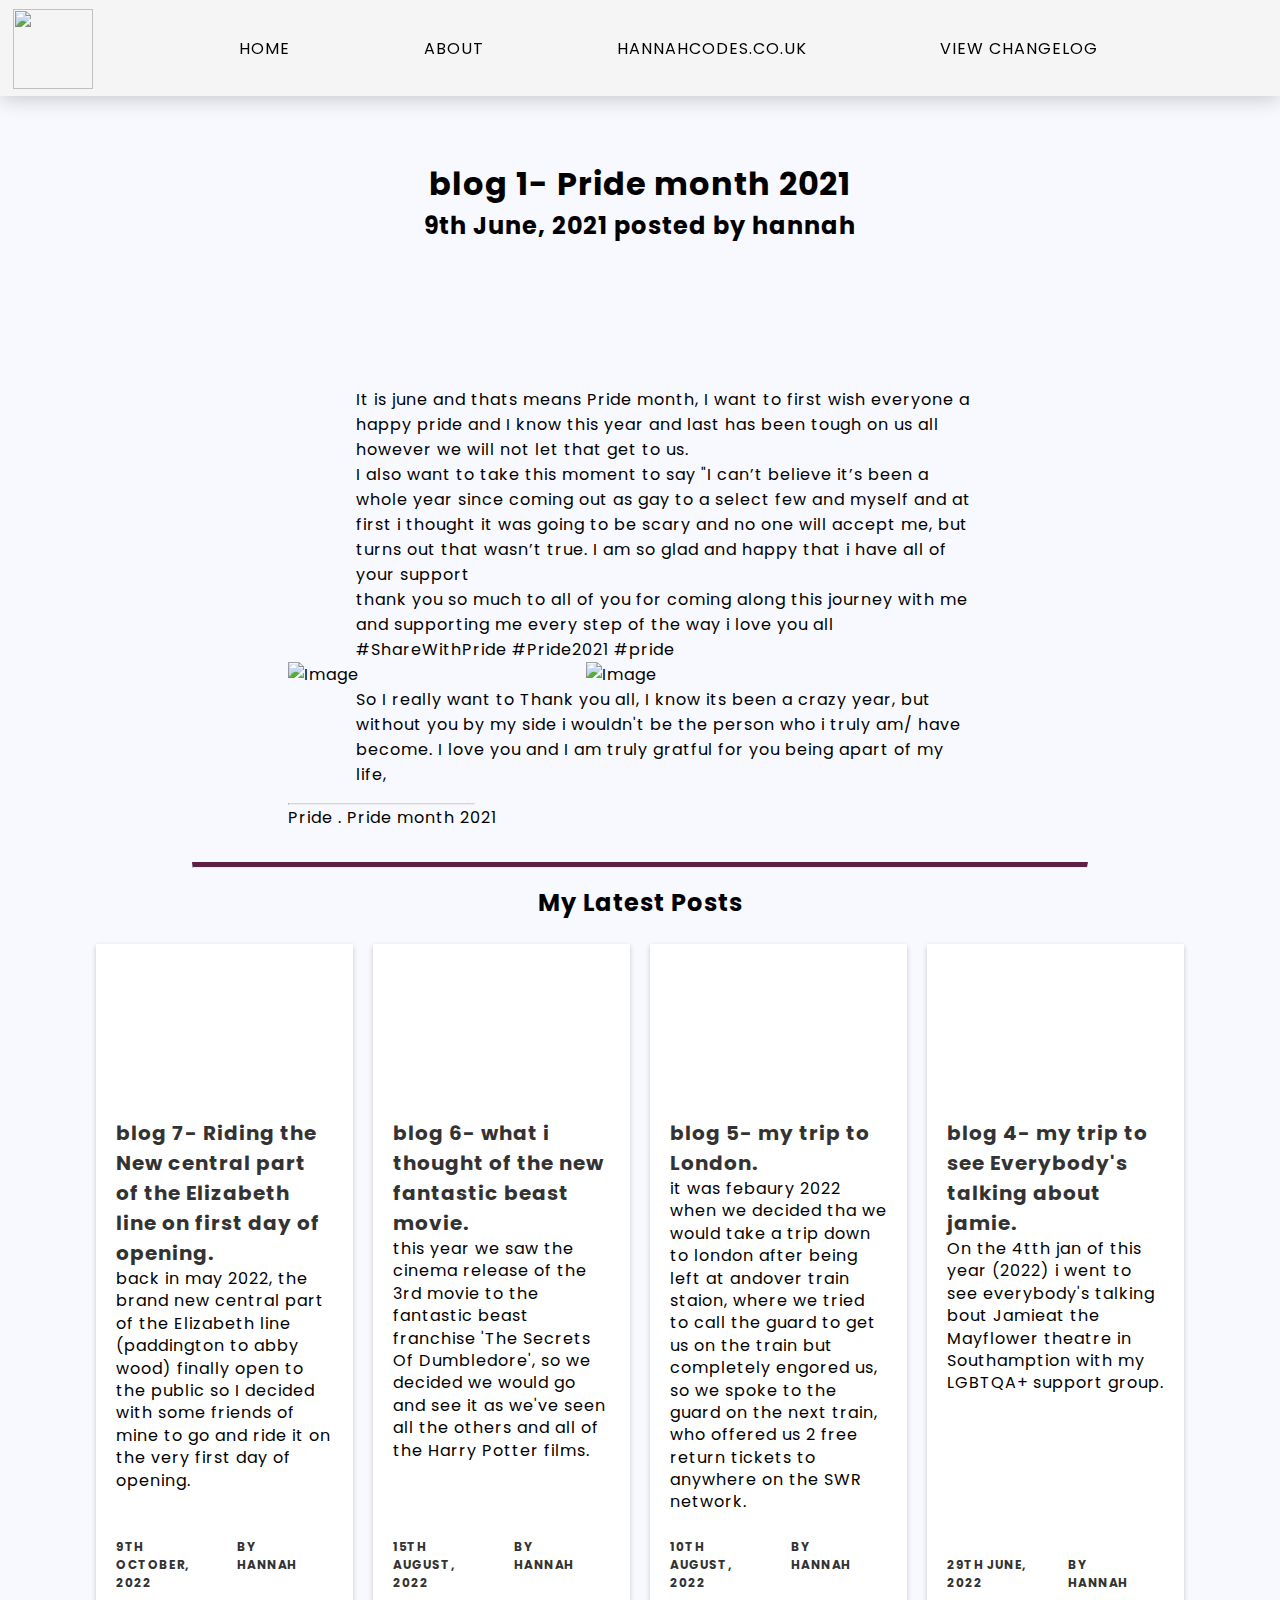
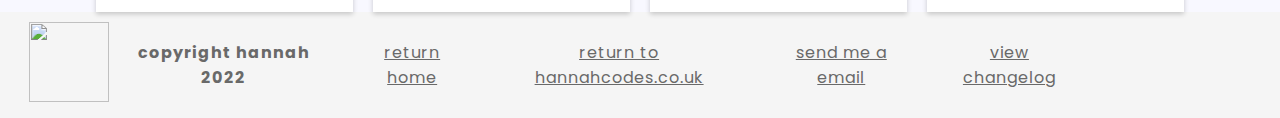
==== commit 7401c514: "blog number 7 now released" ====
--- a/post/21/06/09_06_21_pride.html
+++ b/post/21/06/09_06_21_pride.html
@@ -76,8 +76,21 @@
         </main>
         <div class="blog_card_bg">
         <hr class="blog_hr_secondary">
-        <h2 class="h2">My Latest Blogs </h2>
+        <h2 class="h2">My Latest Posts </h2>
       <div class="band">
+        <div class="item-6">
+          <a href="/post/22/10/09_10_22_riding_the_new_central_part_of_elizabeth_line.html" class="blog_card">
+            <div class="thumb" style="background-image: url(/assets/images/blogs/IMG_5503.JPEG);"></div>
+            <article>
+              <h1>blog 7- Riding the New central part of the Elizabeth line on first day of opening.</h1>
+              <p> back in may 2022, the brand new central part of the Elizabeth line (paddington to abby wood) finally open to the public so I decided with some friends of mine to go and ride it on the very first day of opening.</p>
+              <div class="span_flex">
+              <span>9th October, 2022</span>
+              <span>by hannah</span>
+              </div>
+            </article>
+          </a>
+        </div>
         <div class="item-7">
           <a href="/post/22/08/15_08_22_what_i_thought_of_the_new_fantastic_beast_movie.html" class="blog_card">
             <div class="thumb" style="background-image: url(/assets/images/blogs/fantastic-beast-3-the-secrets-of-dumbledore.jpg);"></div>
@@ -117,19 +130,6 @@
             </article>
           </a>
         </div>
-        <div class="item-6">
-          <a href="/post/22/05/10_05_22_my_first_experience_at_southampton_pride.html" class="blog_card">
-            <div class="thumb" style="background-image: url(/assets/images/blogs/IMG_5276.JPG);"></div>
-            <article>
-              <h1>blog 3- My First experience at southampton pride</h1>
-              <p>it was coming up to a year aka june 2021, since coming to terms that i am gay and trans, and having been apart of the LGBTQA+ community for many months now, plus being apart of an LGBTQA+ support group called breakout youth </p>
-              <div class="span_flex">
-              <span>10th May, 2022</span>
-              <span>by hannah</span>
-              </div>
-            </article>
-          </a>
-        </div>
       </div>
         </div>
         <footer> <div class="footer_display">
